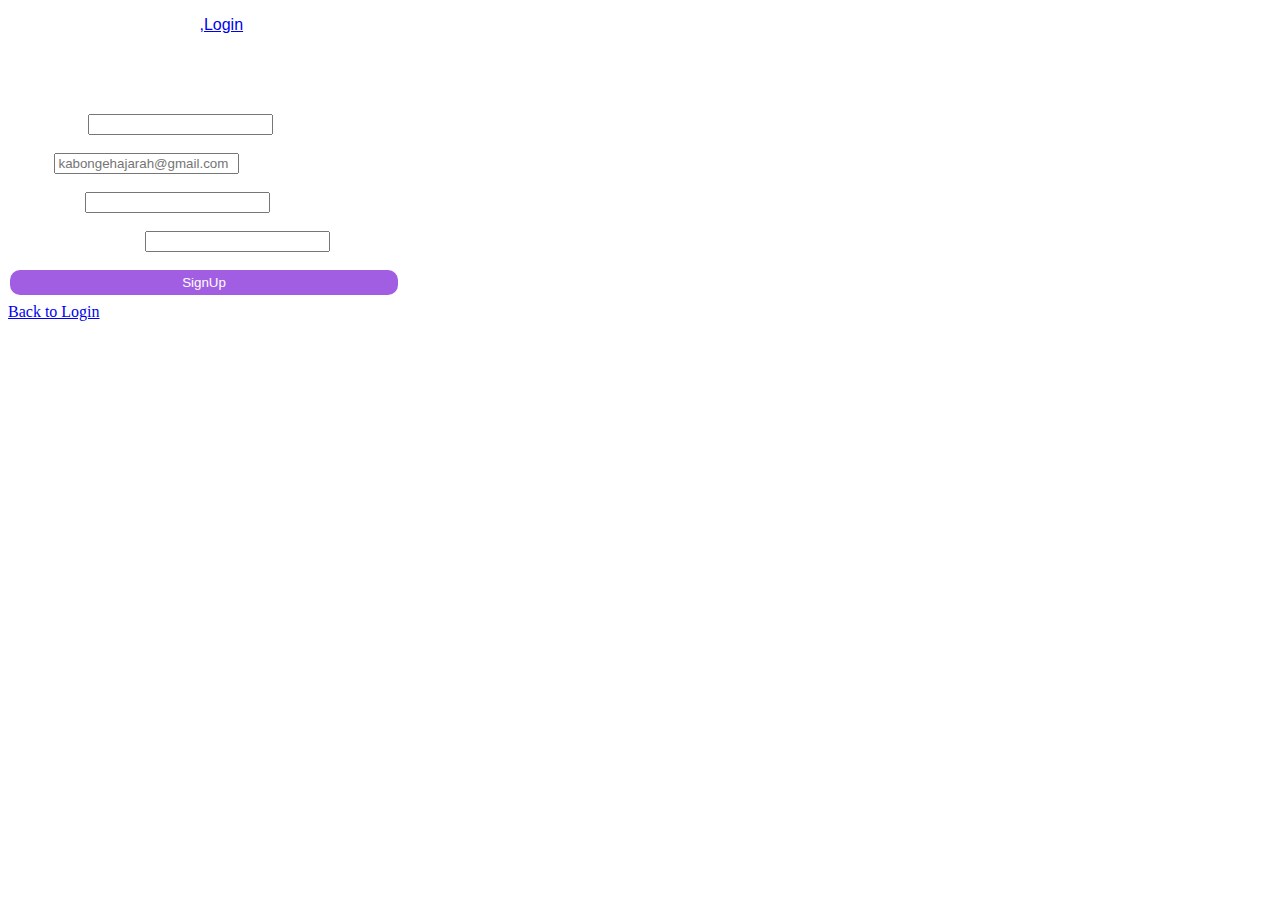
==== form.html @ 750427b2 "coding-commit" ====
<!DOCTYPE html>
<html lang="en">
<head>
    <meta charset="UTF-8">
    <meta http-equiv="X-UA-Compatible" content="IE=edge">
    <meta name="viewport" content="width=device-width, initial-scale=1.0">
    <title>Document</title>

    <style>
        .button{
        background-color: blue;
         border: 10px;
           cursor: pointer;
        width: 40%;
          background-color: rgb(162, 94, 226);
          color: white;
          border-radius: 10px;
          height: 25px;
        
        
        }
        .form {
    
        justify-items: center;
        margin-right: 290px ;
        font-weight: 200;
        padding: 8px 2px;
        font-family: Arial, Helvetica, sans-serif; 
        color: white;
        
         
        }

        body{
            background-image: url(https://images.unsplash.com/photo-1489875347897-49f64b51c1f8?ixlib=rb-4.0.3&ixid=MnwxMjA3fDB8MHxwaG90by1wYWdlfHx8fGVufDB8fHx8&auto=format&fit=crop&w=870&q=80);
        }
    </style> 


</head>
<body>
    
    <form class="form">
        <span class="Sign" > <b>Already have an account?</b> <a  href="http://127.0.0.1:5500/index.html">,<b>Login</b></a>

        </span>
        
        <h1>Sign Up below</h1>
        <label for="name">Username</label>
        <input type="text" name="Username" >

<br>
<br>

    <label for="Email">Email</label>
    <input type="Email" name="Email" placeholder="kabongehajarah@gmail.com">
    <br>
    <br>
    <label for="Password">Password</label>
    <input type="password" name="Password" >
<br>
<br>
<label for="Password"> Confirm Password</label>
    <input type="password" name=" Confirm Password" >
    <br>
    <br>

</span>

<button  type="submit" class="button" >SignUp</button>


   </form>
  </div>

</body>
</html>














<a href="http://127.0.0.1:5500/index.html">Back to Login</a>
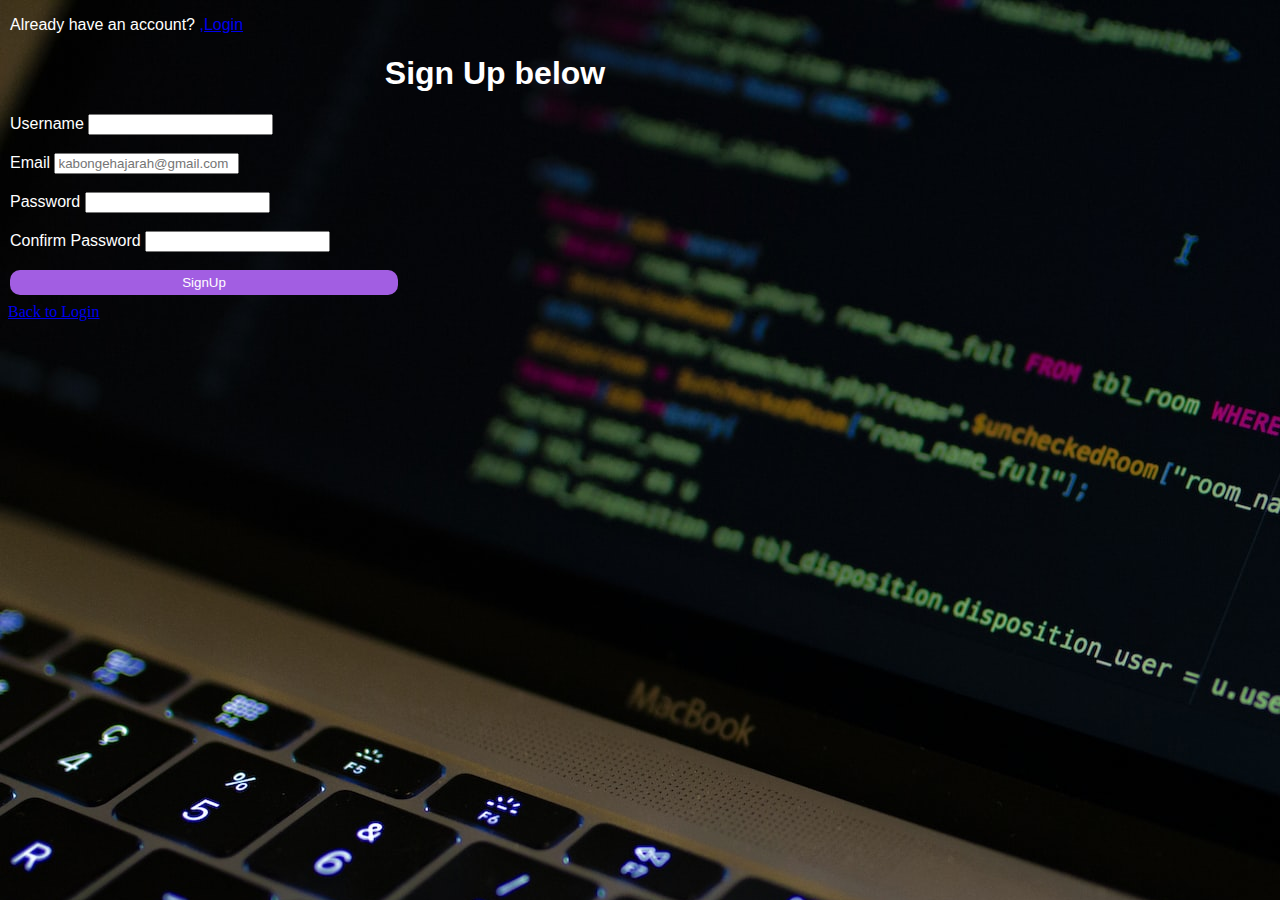
==== commit e58cc61a: "newCommits" ====
--- a/form.html
+++ b/form.html
@@ -32,7 +32,8 @@
         }
 
         body{
-            background-image: url(https://images.unsplash.com/photo-1489875347897-49f64b51c1f8?ixlib=rb-4.0.3&ixid=MnwxMjA3fDB8MHxwaG90by1wYWdlfHx8fGVufDB8fHx8&auto=format&fit=crop&w=870&q=80);
+            background-image: url("images/caspar-camille-rubin-fPkvU7RDmCo-unsplash\ \(3\).jpg"
+        );
         }
     </style> 
 
